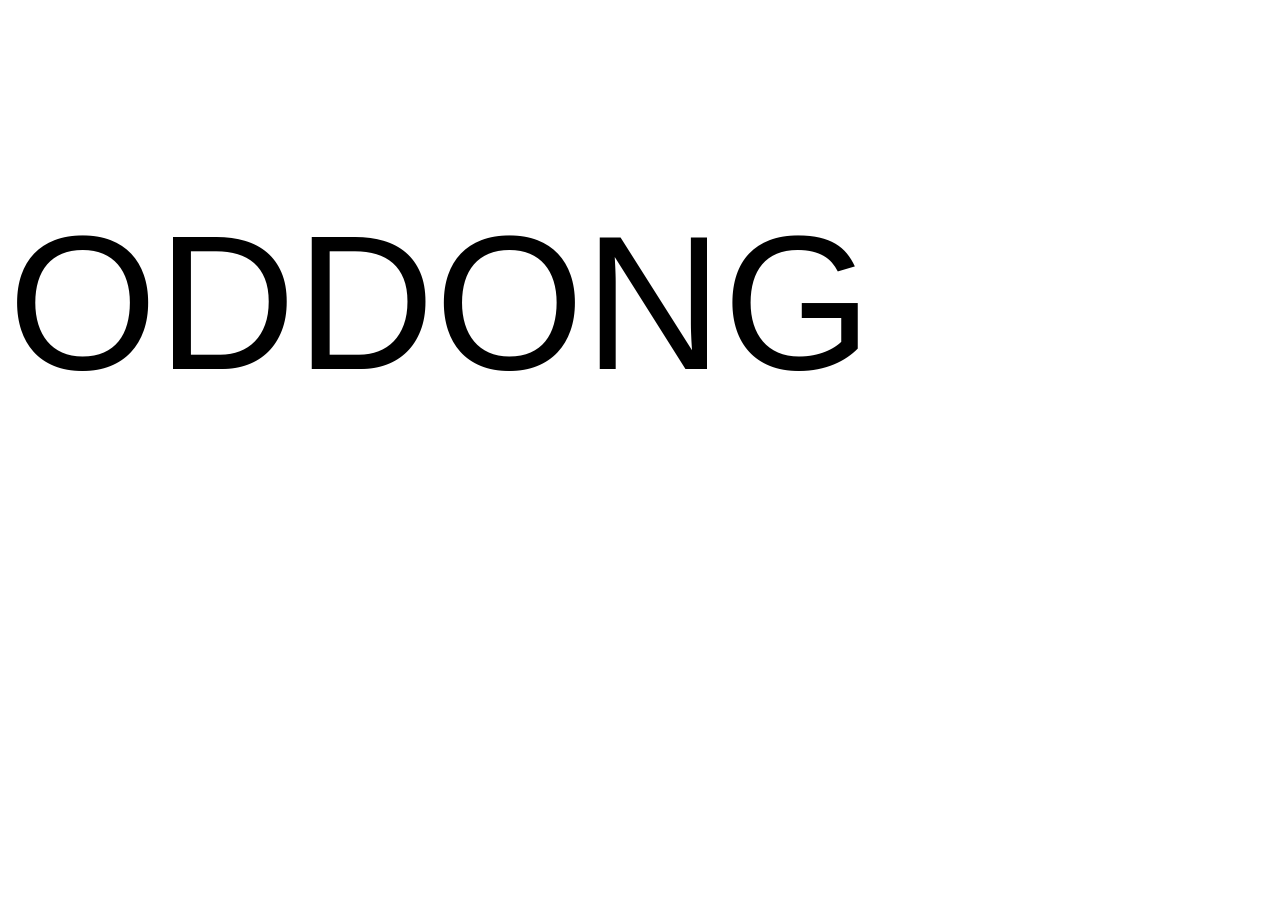
==== index.html @ 2d20b762 "test" ====
<!DOCTYPE html>
<html lang="ko">

<head>
	<meta charset="UTF-8">
	<title>ODDONG</title>
	<meta name="description" content="ODDONG">
	<meta name="viewport" content="width=device-width, initial-scale=1.0">
	<!-- <meta http-equiv="refresh" content="1;url=https://dxedutech.github.io/oddong/home/home.html"> -->
	<style>
		@font-face {
			font-family: "PlayTangram";
			src: url("/oddong/woad/font/PlayTangram.woff2") format("woff2");
			font-display: swap;
		}
	</style>
</head>

<body><p style="font-family: 'PlayTangram', sans-serif; font-size: 192px;">ODDONG</p></body>

</html>
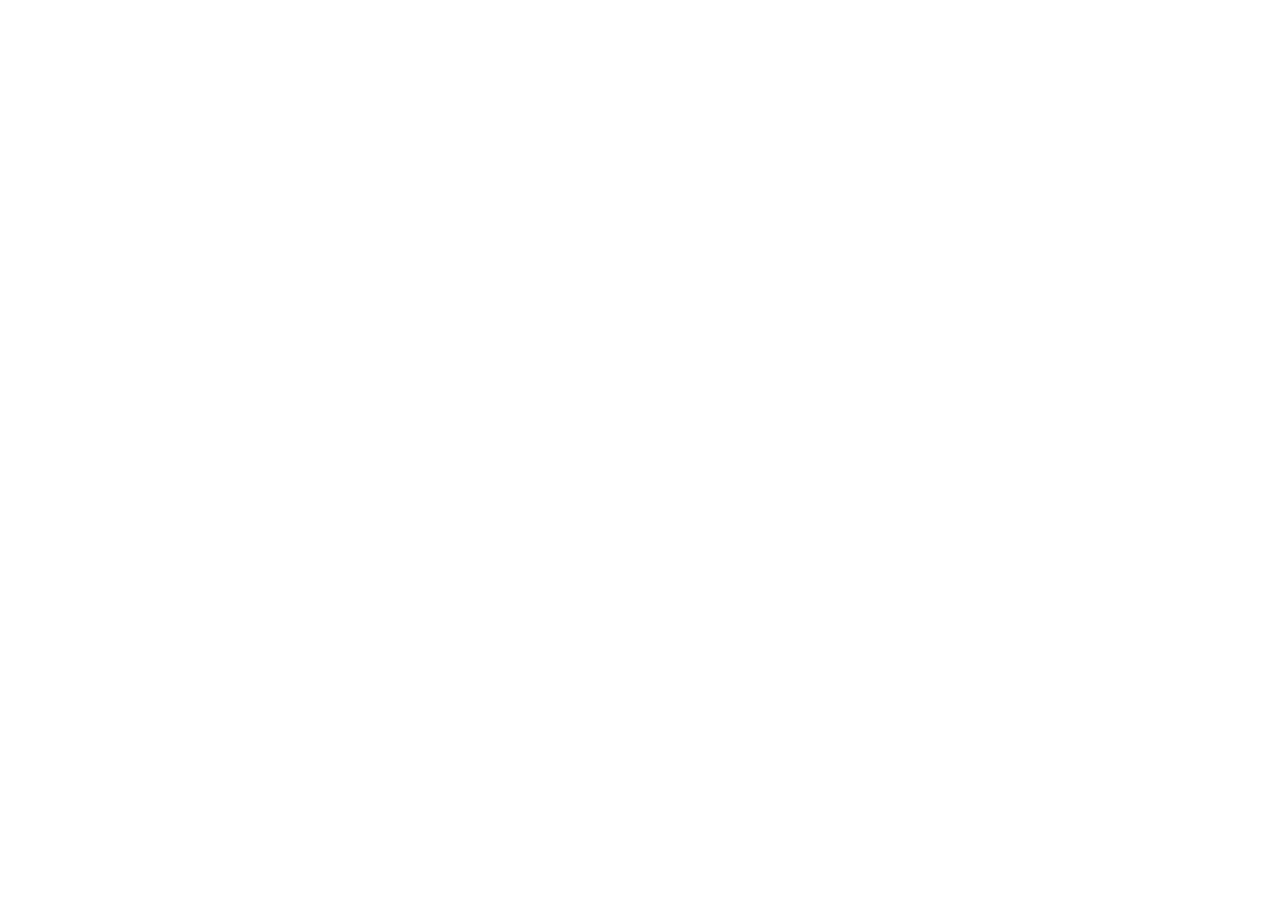
==== commit 533f4919: "test" ====
--- a/index.html
+++ b/index.html
@@ -6,7 +6,7 @@
 	<title>ODDONG</title>
 	<meta name="description" content="ODDONG">
 	<meta name="viewport" content="width=device-width, initial-scale=1.0">
-	<!-- <meta http-equiv="refresh" content="1;url=https://dxedutech.github.io/oddong/home/home.html"> -->
+	<meta http-equiv="refresh" content="1;url=https://dxedutech.github.io/oddong/home/home.html">
 	<style>
 		@font-face {
 			font-family: "PlayTangram";
@@ -16,6 +16,6 @@
 	</style>
 </head>
 
-<body><p style="font-family: 'PlayTangram', sans-serif; font-size: 192px;">ODDONG</p></body>
+<body><p style="font-family: 'PlayTangram', sans-serif; font-size: 192px; width: 100%; text-align: center;">ODDONG</p></body>
 
 </html>
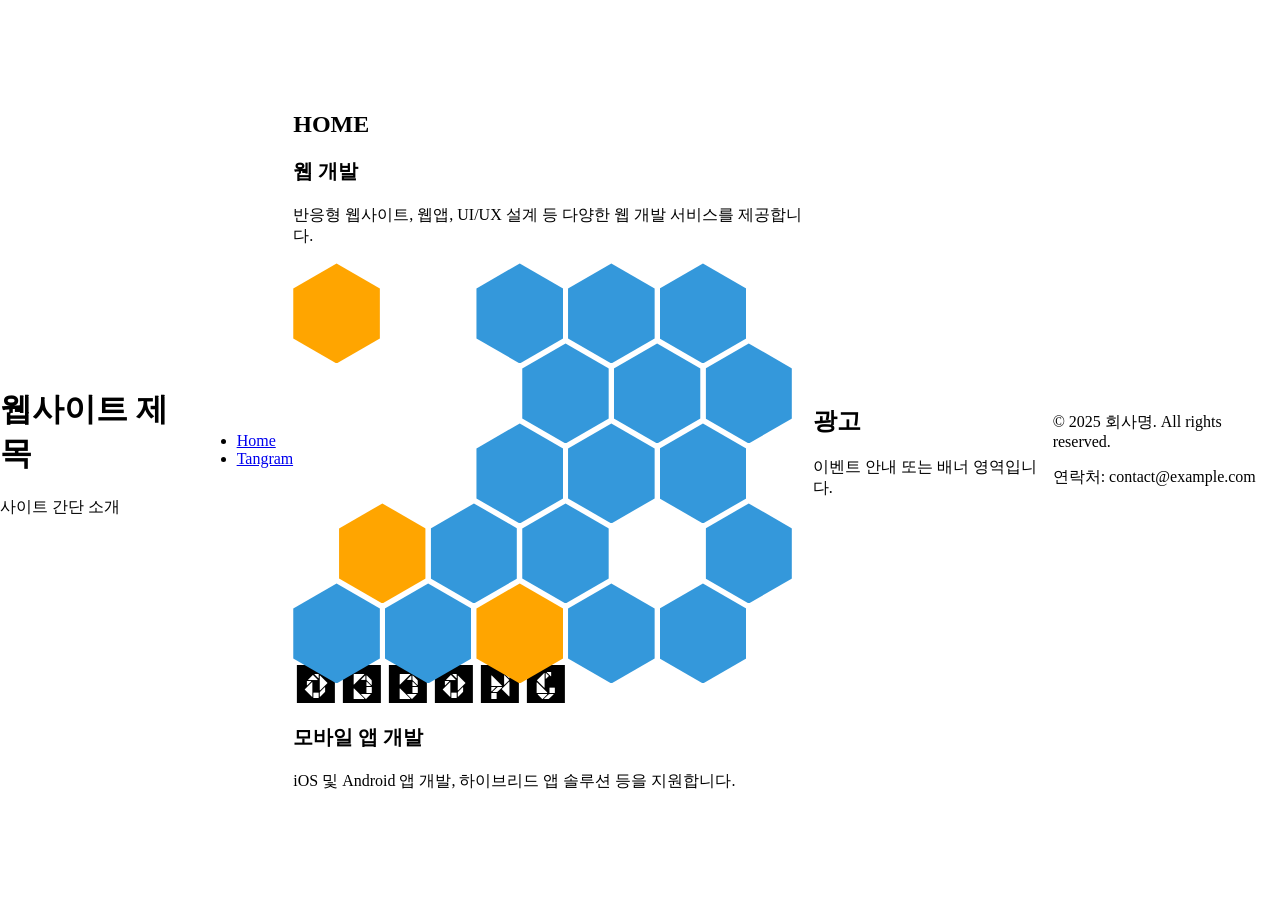
==== commit c760cf80: "20260606" ====
--- a/index.html
+++ b/index.html
@@ -6,16 +6,35 @@
 	<title>ODDONG</title>
 	<meta name="description" content="ODDONG">
 	<meta name="viewport" content="width=device-width, initial-scale=1.0">
-	<meta http-equiv="refresh" content="1;url=https://dxedutech.github.io/oddong/home/home.html">
-	<style>
-		@font-face {
-			font-family: "PlayTangram";
-			src: url("/oddong/woad/font/PlayTangram.woff2") format("woff2");
-			font-display: swap;
-		}
-	</style>
+
+	<link rel="stylesheet" href="/woof/style.css">
 </head>
 
-<body><p style="font-family: 'PlayTangram', sans-serif; font-size: 192px; width: 100%; text-align: center;">ODDONG</p></body>
+<body>
+	<header>
+		<h1>웹사이트 제목</h1>
+		<p>사이트 간단 소개</p>
+	</header>
+
+	<nav>
+		<ul>
+			<li><a href="?page=home">Home</a></li>
+			<li><a href="?page=tangram">Tangram</a></li>
+		</ul>
+	</nav>
+
+	<main></main>
+
+	<aside>
+		<h2>광고</h2>
+		<p>이벤트 안내 또는 배너 영역입니다.</p>
+	</aside>
+
+	<footer>
+		<p>© 2025 회사명. All rights reserved.</p>
+		<p>연락처: contact@example.com</p>
+	</footer>
+	<script type="module" src="/woof/script.js"></script>
+</body>
 
 </html>
--- a/woof/style.css
+++ b/woof/style.css
@@ -0,0 +1,6 @@
+@font-face {
+	font-family: "PlayTangram";
+	src: url("../../woad/font/PlayTangram.woff2") format("woff2");
+	font-display: swap;
+}
+
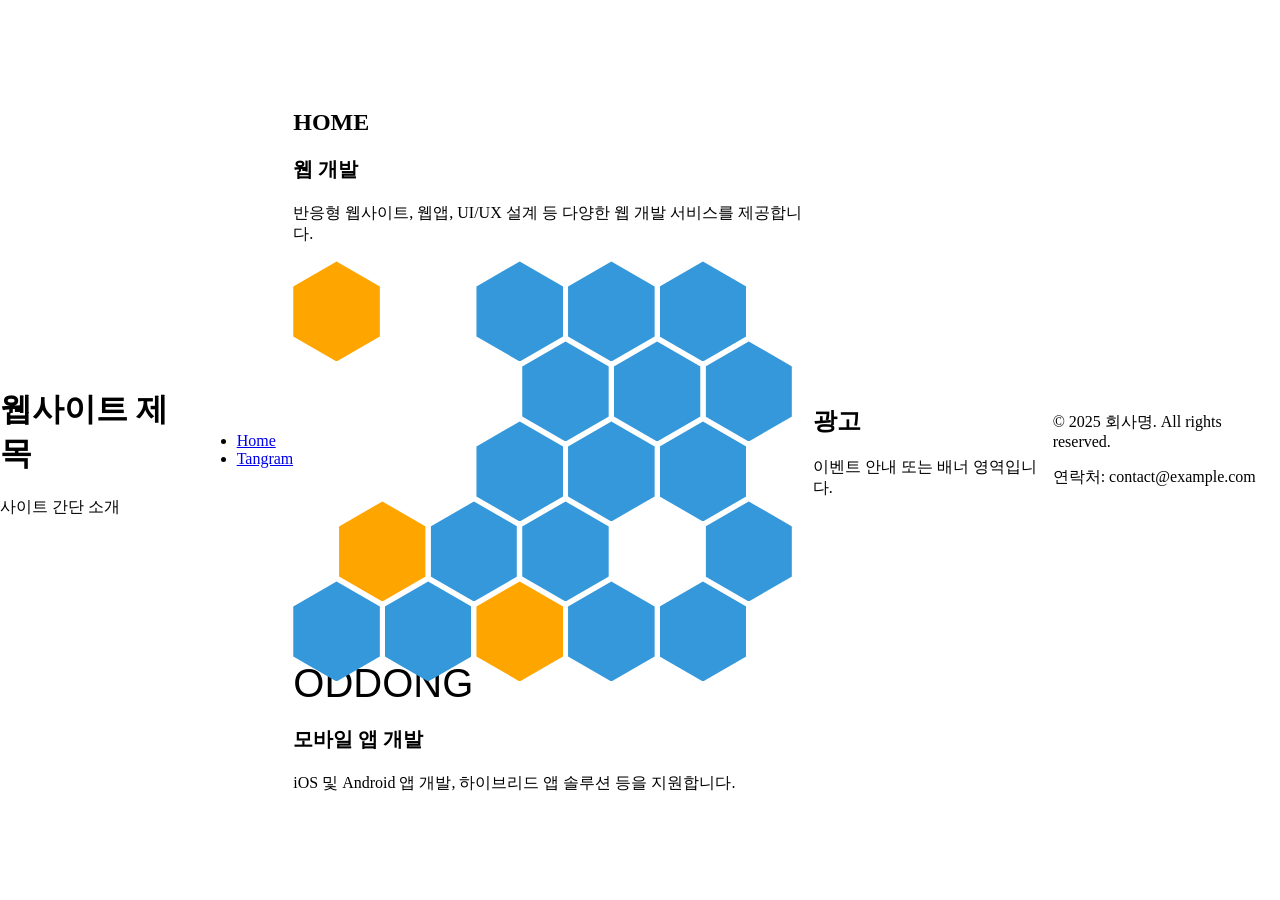
==== commit bd10180c: "20260606" ====
--- a/index.html
+++ b/index.html
@@ -4,10 +4,11 @@
 <head>
 	<meta charset="UTF-8">
 	<title>ODDONG</title>
+	<meta http-equiv="Content-Security-Policy" content="">
 	<meta name="description" content="ODDONG">
 	<meta name="viewport" content="width=device-width, initial-scale=1.0">
 
-	<link rel="stylesheet" href="/woof/style.css">
+	<link rel="stylesheet" href="woof/style.css">
 </head>
 
 <body>
@@ -34,7 +35,7 @@
 		<p>© 2025 회사명. All rights reserved.</p>
 		<p>연락처: contact@example.com</p>
 	</footer>
-	<script type="module" src="/woof/script.js"></script>
+	<script type="module" src="woof/script.js"></script>
 </body>
 
 </html>
--- a/woof/style.css
+++ b/woof/style.css
@@ -1,6 +1,6 @@
 @font-face {
 	font-family: "PlayTangram";
-	src: url("../../woad/font/PlayTangram.woff2") format("woff2");
+	src: url("woad/font/PlayTangram.woff2") format("woff2");
 	font-display: swap;
 }
 
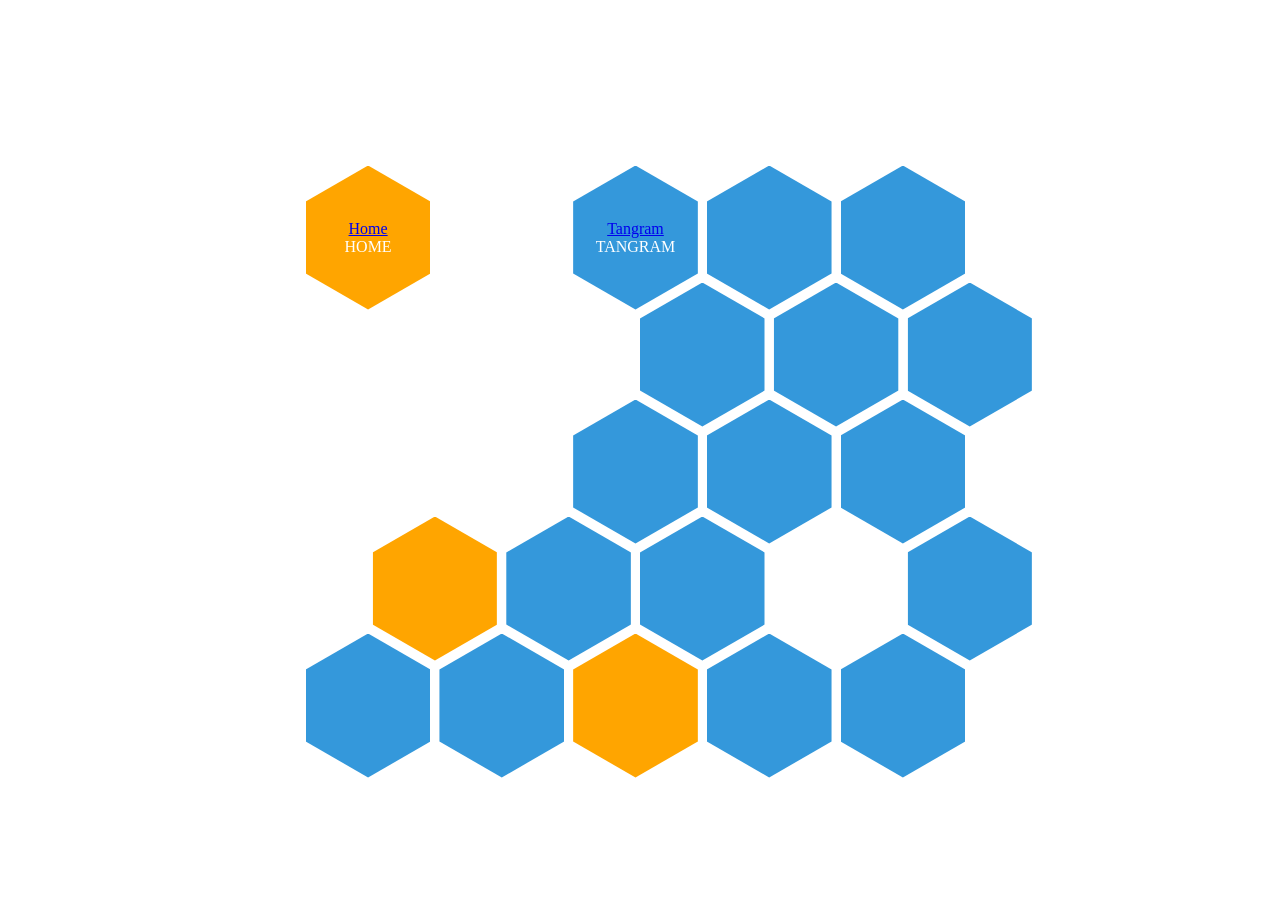
==== commit c545f64a: "260607" ====
--- a/index.html
+++ b/index.html
@@ -12,29 +12,11 @@
 </head>
 
 <body>
-	<header>
-		<h1>웹사이트 제목</h1>
-		<p>사이트 간단 소개</p>
-	</header>
-
-	<nav>
-		<ul>
-			<li><a href="?page=home">Home</a></li>
-			<li><a href="?page=tangram">Tangram</a></li>
-		</ul>
-	</nav>
-
+	<header></header>
+	<nav></nav>
 	<main></main>
-
-	<aside>
-		<h2>광고</h2>
-		<p>이벤트 안내 또는 배너 영역입니다.</p>
-	</aside>
-
-	<footer>
-		<p>© 2025 회사명. All rights reserved.</p>
-		<p>연락처: contact@example.com</p>
-	</footer>
+	<aside></aside>
+	<footer></footer>
 	<script type="module" src="woof/script.js"></script>
 </body>
 
--- a/woof/style.css
+++ b/woof/style.css
@@ -1,6 +1,16 @@
 @font-face {
 	font-family: "PlayTangram";
-	src: url("woad/font/PlayTangram.woff2") format("woff2");
+	src: url("../woad/font/PlayTangram.woff2") format("woff2");
 	font-display: swap;
 }
 
+@font-face {
+	font-family: "baby_bb33";
+	src: url("../woad/font/baby_bb33.woff2") format("woff2");
+	font-display: swap;
+}
+
+body, html {
+  overflow: hidden;
+  height: 100%;
+}
